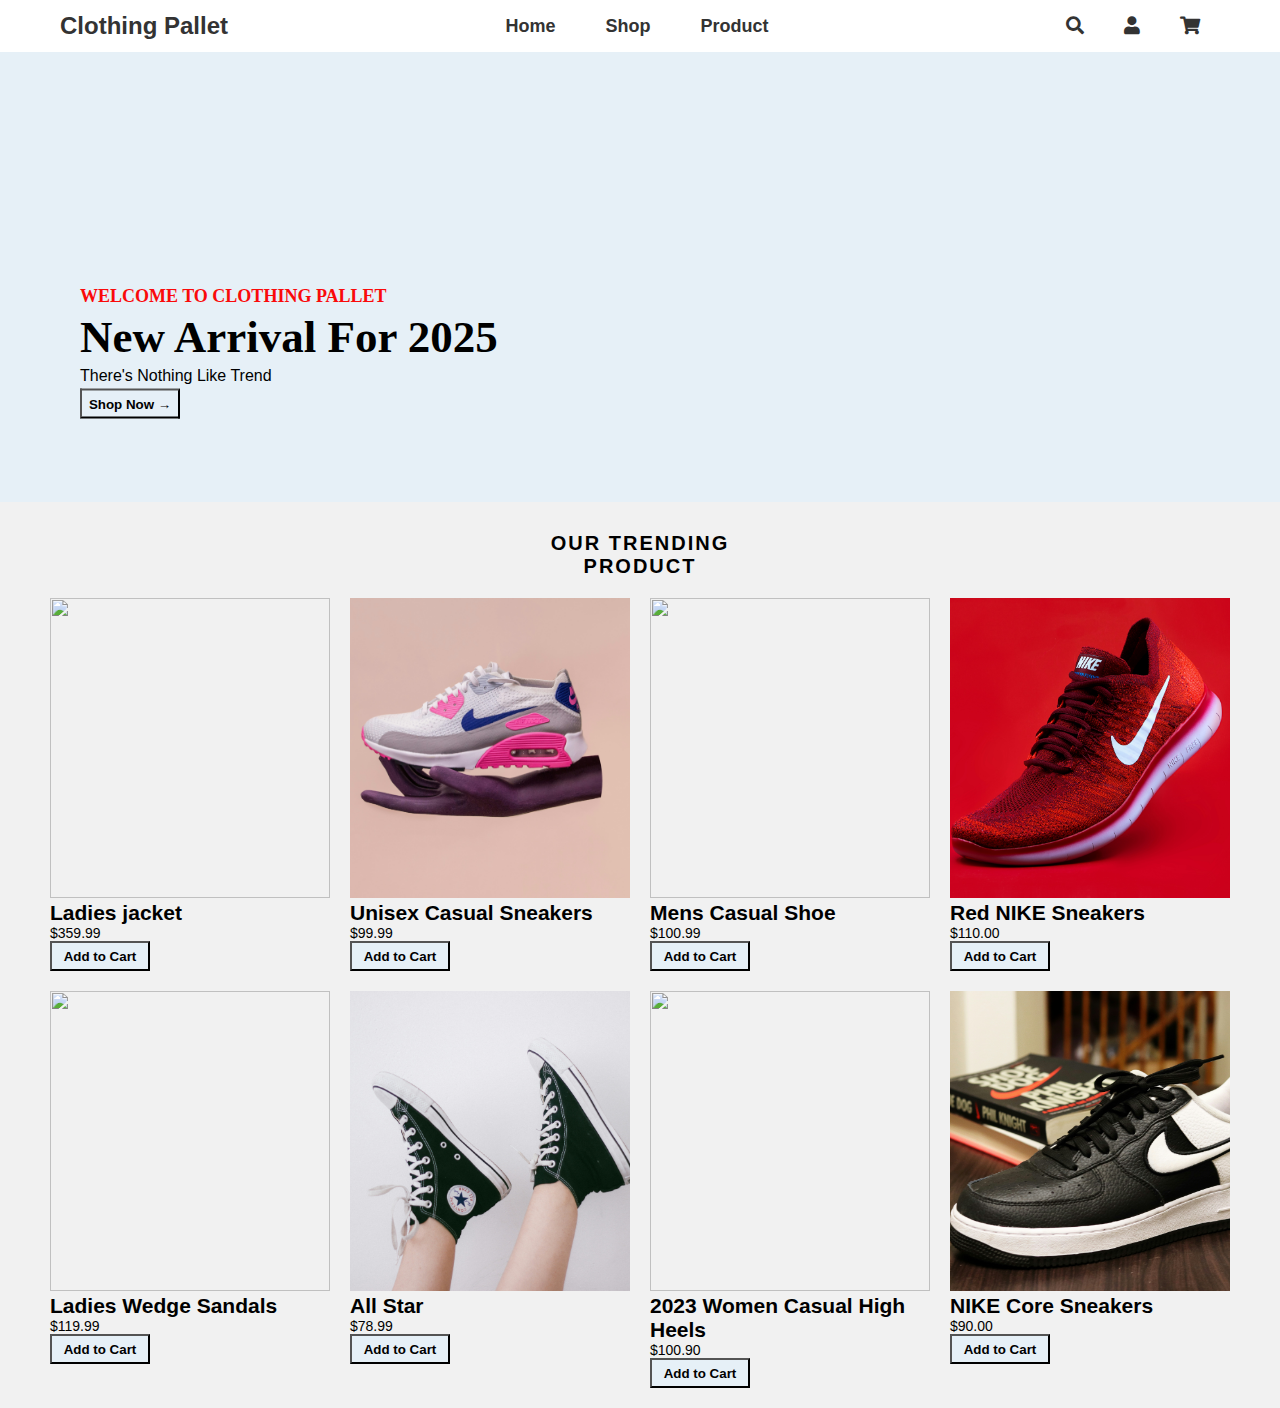
==== index.html @ e318ddd0 "initial files" ====
<!DOCTYPE html>
<html lang="en">
<head>
    <meta charset="UTF-8">
    <meta name="viewport" content="width=device-width, initial-scale=1.0">
    <title>Document</title>
    <link rel="stylesheet" href="style.css">
    <link rel="stylesheet" href="https://cdnjs.cloudflare.com/ajax/libs/font-awesome/5.15.3/css/all.min.css">
</head>
<body>
    <header>
        <nav>
            <div class="logo">
                <a href="#">Clothing Pallet</a>
            </div>
            <ul class="bar1">
                <li><a href="#">Home</a></li>
                <li><a href="#">Shop</a></li>
                <li><a href="#">Product</a></li>
            </ul>
            <ul class="bar2">
                <li><a href="#"><i class="fas fa-search"></i></a></li>
                <li><a href="#"><i class="fas fa-user"></i></a></li>
                <li><a href="#"><i class="fas fa-shopping-cart"></i></a></li>
            </ul>
        </nav>
    </header>

    <section class="banner">
        <div id="container">
            
            <div class="banner-text">
                <h2>WELCOME TO CLOTHING PALLET</h2>
                <h1>New Arrival For 2025</h1>
                <p>There's Nothing Like Trend</p>
                <button>Shop Now →</button>
            </div>
            <div class="banner-img">
                <img src="/img/chang.png">
            </div>
        </div>
    </section>

    <section class="product">
        <h1 class="title">Our Trending <span class="kin">Product</span></h1>
        <div class="product-container">
            <div class="product-card">
                <img src="/img/aiony-haust-K0DxxljcRv0-unsplash.jpg" alt="">
                <h2>Ladies jacket</h2>
                <p>$359.99</p>
                <button>Add to Cart</button>
            </div>  
            <div class="product-card">
                <img src="/img/malvestida-DMl5gG0yWWY-unsplash.jpg" alt="">
                <h2>Unisex Casual Sneakers</h2>
                <p>$99.99</p>
                <button>Add to Cart</button>
            </div>  
            <div class="product-card">
                <img src="/img/jayson-hinrichsen-qLs4WYXqLNY-unsplash.jpg" alt="">
                <h2>Mens Casual Shoe</h2>
                <p>$100.99</p>
                <button>Add to Cart</button>
            </div>  
            <div class="product-card">
                <img src="/img/domino-studio-164_6wVEHfI-unsplash.jpg" alt="">
                <h2>Red NIKE Sneakers</h2>
                <p>$110.00</p>
                <button>Add to Cart</button>
            </div>  
            <div class="product-card">
                <img src="/img/allyson-johnson-lY3d_sIzBXg-unsplash.jpg" alt="">
                <h2>Ladies Wedge Sandals</h2>
                <p>$119.99</p>
                <button>Add to Cart</button>
            </div>  
            <div class="product-card">
                <img src="img/camila-damasio-mWYhrOiAgmA-unsplash.jpg" alt="">
                <h2>All Star</h2>
                <p>$78.99</p>
                <button>Add to Cart</button>
            </div>  
            <div class="product-card">
                <img src="/img/caitlyn-wilson-2-aWVjzctlA-unsplash.jpg" alt="">
                <h2>2023 Women Casual High Heels</h2>
                <p>$100.90</p>
                <button>Add to Cart</button>
            </div>  
            <div class="product-card">
                <img src="/img/anubhav-arora-g1vk_Bef2Xk-unsplash.jpg" alt="">
                <h2>NIKE Core Sneakers</h2>
                <p>$90.00</p>
                <button>Add to Cart</button>
            </div>  
        </div>
    </section>
    
</body>
<script src="script.js"></script>
</html>
---- style.css ----
* {
    padding: 0;
    margin: 0;
    box-sizing: border-box;
    font-family: Arial, sans-serif;
}

body {
    background-color: #f1f1f1;
    height: 100vh;
    width: 100%;
}

header {
    background-color: #fff;
    padding: 12px 60px;
    box-shadow:  0 0 10px rgba(0, 0, 0, 0.6);
}

nav {
    display: flex;
    justify-content: space-between;
    align-items: center;
    font-size: 18px;
    font-weight: bold;
}

nav ul {
    display: flex;
}

nav ul li {
    list-style-type: none;
}

nav ul li a {
    text-decoration: none;
    color: #333;
    padding: 0 20px;
    transition: color 0.5s ease;
}

nav ul li a:hover {
    color: #007bff;
    transition: color 0.5s ease;
}

.bar1 li a {
    margin: 0 20px;
    color: #333;
    transition: color 0.5s ease;
    padding: 5px;
    border-radius: 2px;
    transition: background-color 0.5s ease;
}

.bar1 li a:hover {
    color: #007bff;
    background-color: #a5a8ab;
    transition: all 0.5s ease;
}

.logo a {
    text-decoration: none;
    color: #333;
    font-size: 24px;
    font-weight: bold;
}

.banner {
    background-color: #e6f0f7;
    height: 450px;
    width: 100%;
    position: relative;
    overflow: hidden;
}

#container {
    display: flex;
    gap: 50px;
    position: relative;
}

.banner-img {
    background-image: url("/jus/chang.png");
    background-position: center;
    background-size: cover;
    height: 600px;
    width: 550px;
}

.banner-text {
    display: flex;
    flex-direction: column;
    gap: 4px;
    padding: 120px 60px;
    position: absolute;
    top: 50%;
    left: 20px;
    transform: translateY(-50%);
}

.banner-text h1 {
    font-family: 'brush script std';
    font-size: 45px;
}

.banner-text h2 {
    font-size: 18px;
    font-family: 'brush script std';
    color: #fa0a0a;
}

.banner-text button {
    height: 30px;
    width: 100px;
    font-weight: bold;
    background-color: #e6f0f7;
    transition: background-color 0.2s ease;
}

.banner-text button:hover {
    background-color: #007bff;
    transition: background-color 0.2s ease;
}

.product {
    margin: 30px;
}

.title {
    text-align: center;
    font-size: 20px;
    text-transform: uppercase;
    letter-spacing: 2px;
    font-weight: bold;
    margin: 0;
}

.kin {
    display: block;
    transition: color 0.3s;
}
/* Add this to your style.css */

/* Ensure the product-container is displayed as grid */
.product-container {
    display: grid;
    grid-template-columns: repeat(4, 1fr); /* 4 equal columns */
    gap: 20px; /* Space between the grid items */
    padding: 20px;
    font-size: 14px;
}

.product-card img {
    width: 100%;
    height: 300px;
    object-fit: cover;
}
.product-card button {
    height: 30px;
    width: 100px;
    font-weight: bold;
    background-color: #e6f0f7;
    transition: background-color 0.2s ease;
}
.product-card button:hover {
    background-color: #007bff;
    transition: background-color 0.2s ease;
}

/* Responsive adjustments */
@media (max-width: 768px) {
    .product-container {
        grid-template-columns: repeat(2, 1fr); 
    }
}

@media (max-width: 480px) {
    .product-container {
        grid-template-columns: 1fr; 
    }
}




/* .product-card img {
    height: 300px;
} */



/* Responsive Design */
@media screen and (max-width: 768px) {
    nav {
        flex-direction: column;
        align-items: flex-start;
    }
    .logo a {
        font-size: 22px;
        margin-bottom: 10px;
    }
    nav ul {
        flex-direction: column;
        width: 100%;
        align-items: flex-start;
        display: none; /* Hide menu by default */
        position: absolute;
        top: 50px;
        left: 0;
        background-color: #fff;
        width: 100%;
        box-shadow: 0 0 5px rgba(0, 0, 0, 0.3);
    }

    nav ul li {
        margin: 10px 0;
    }

    .bar2 {
        display: block; /* Ensure that the icons are still visible */
    }

    .bar2 li {
        cursor: pointer;
    }

    .bar2 li a {
        font-size: 20px;
    }

    .bar2 li a:hover {
        color: #007bff;
    }

    .banner {
        height: auto;
        padding: 30px 0;
    }
    #container {
        flex-direction: column;
        align-items: center;
        gap: 20px;
    }
    .banner-img {
        height: 300px;
        width: 100%;
    }
    .banner-text {
        padding: 60px 20px;
        text-align: center;
    }
    .banner-text h1 {
        font-size: 35px;
    }
    .banner-text h2 {
        font-size: 16px;
    }
    .banner-text button {
        width: 120px;
        font-size: 14px;
    }
    .title {
        font-size: 18px;
    }
}
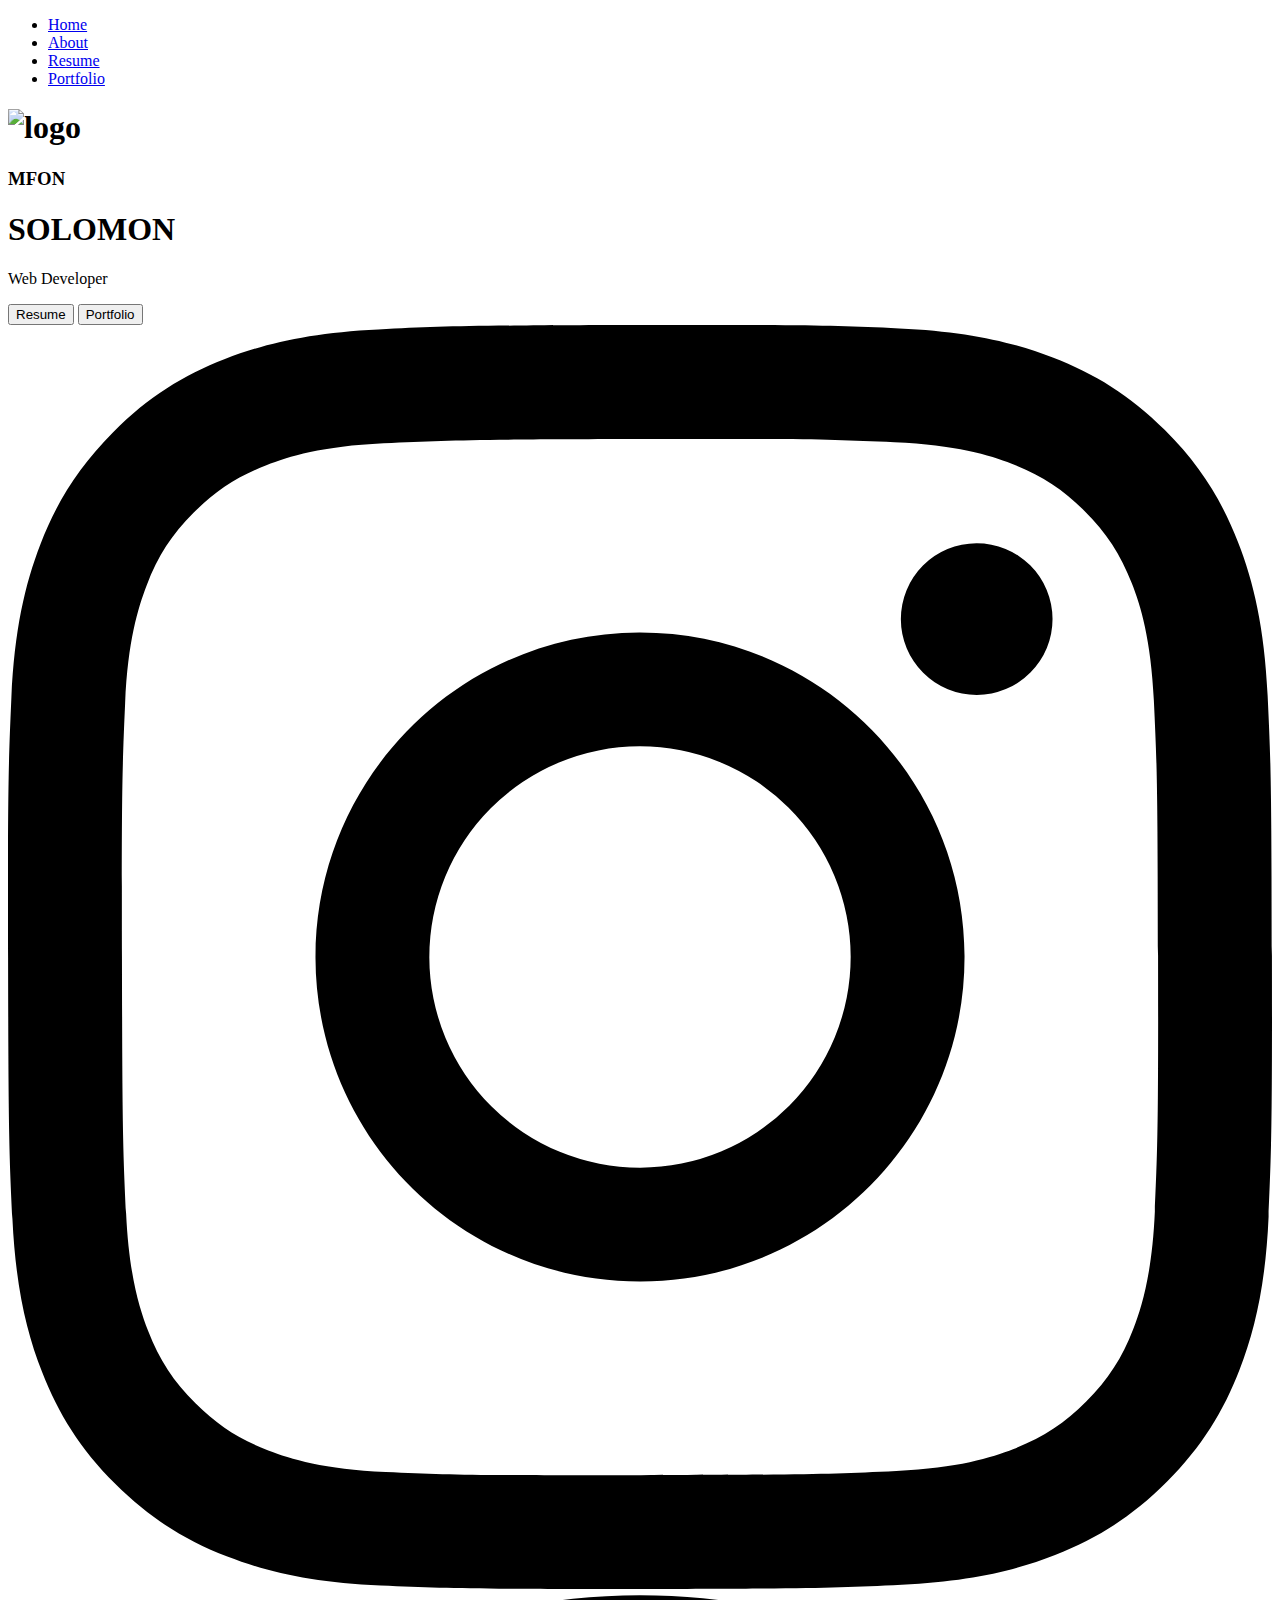
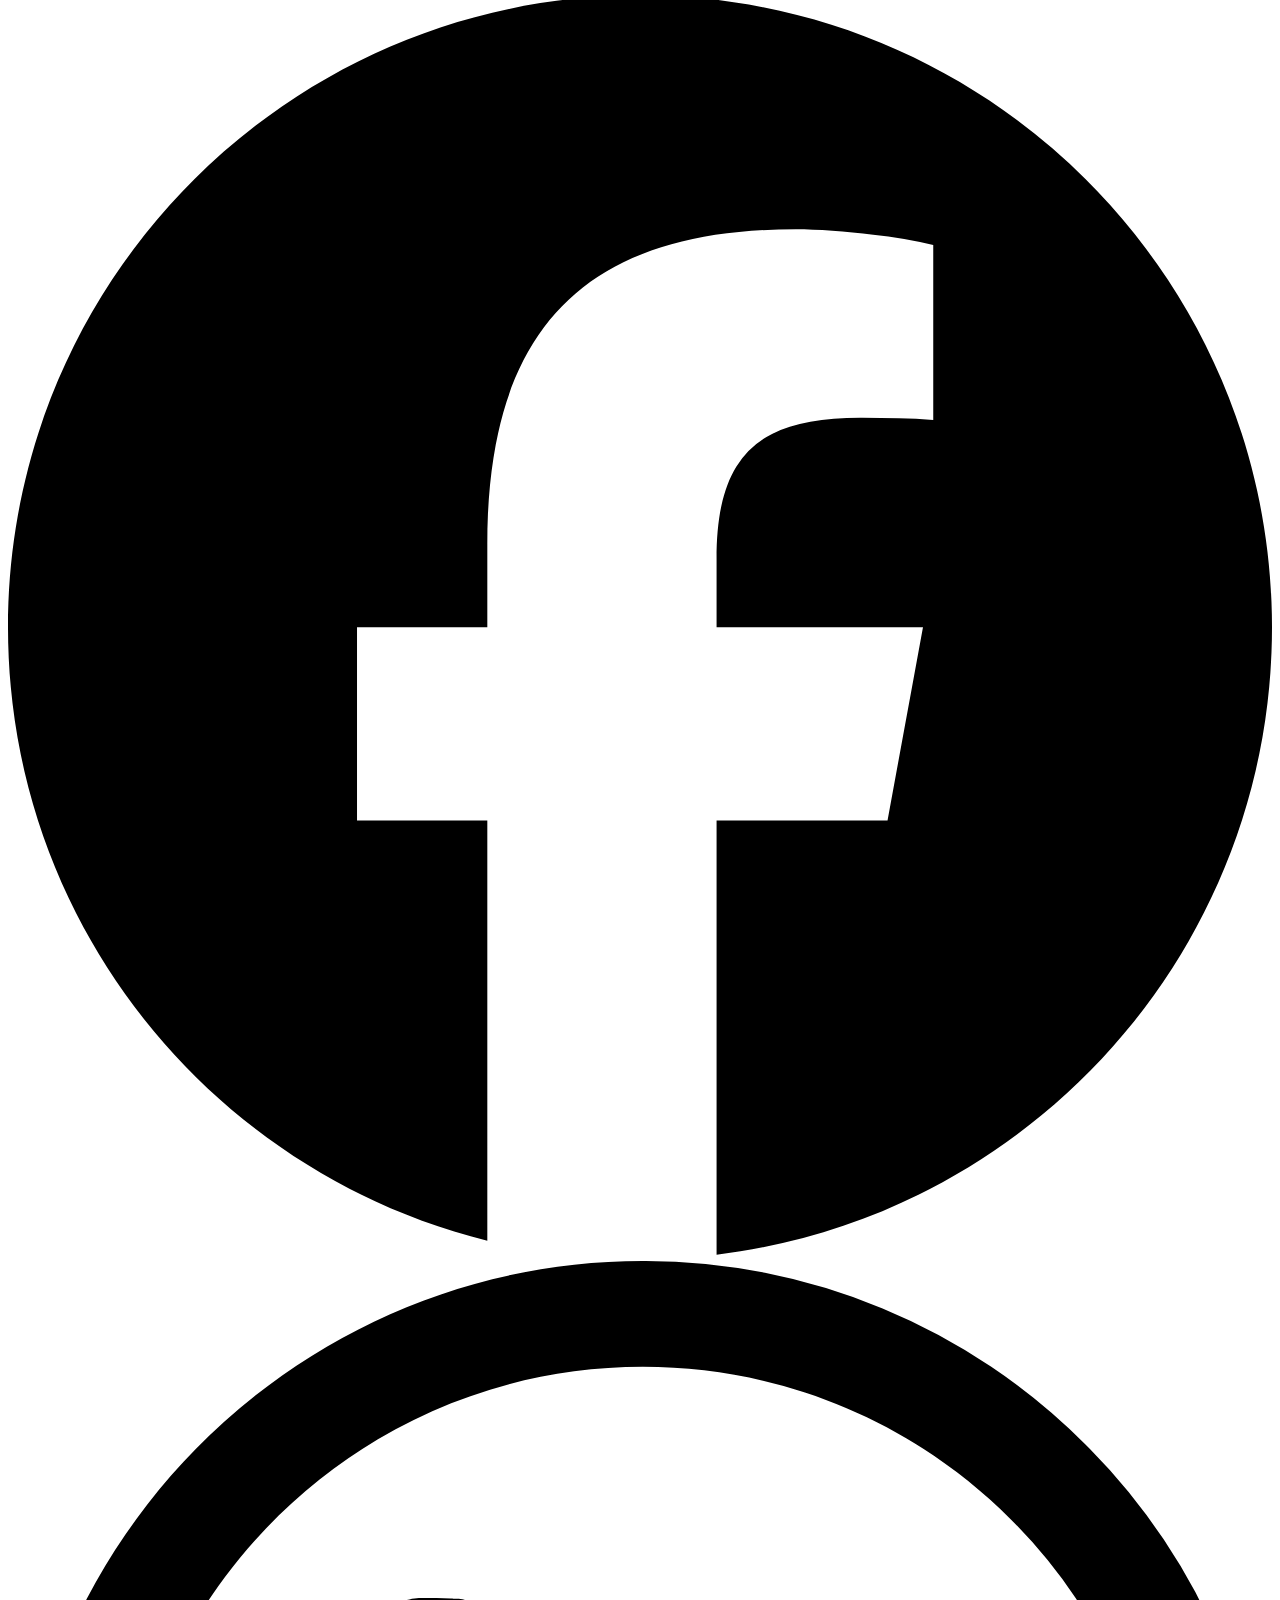
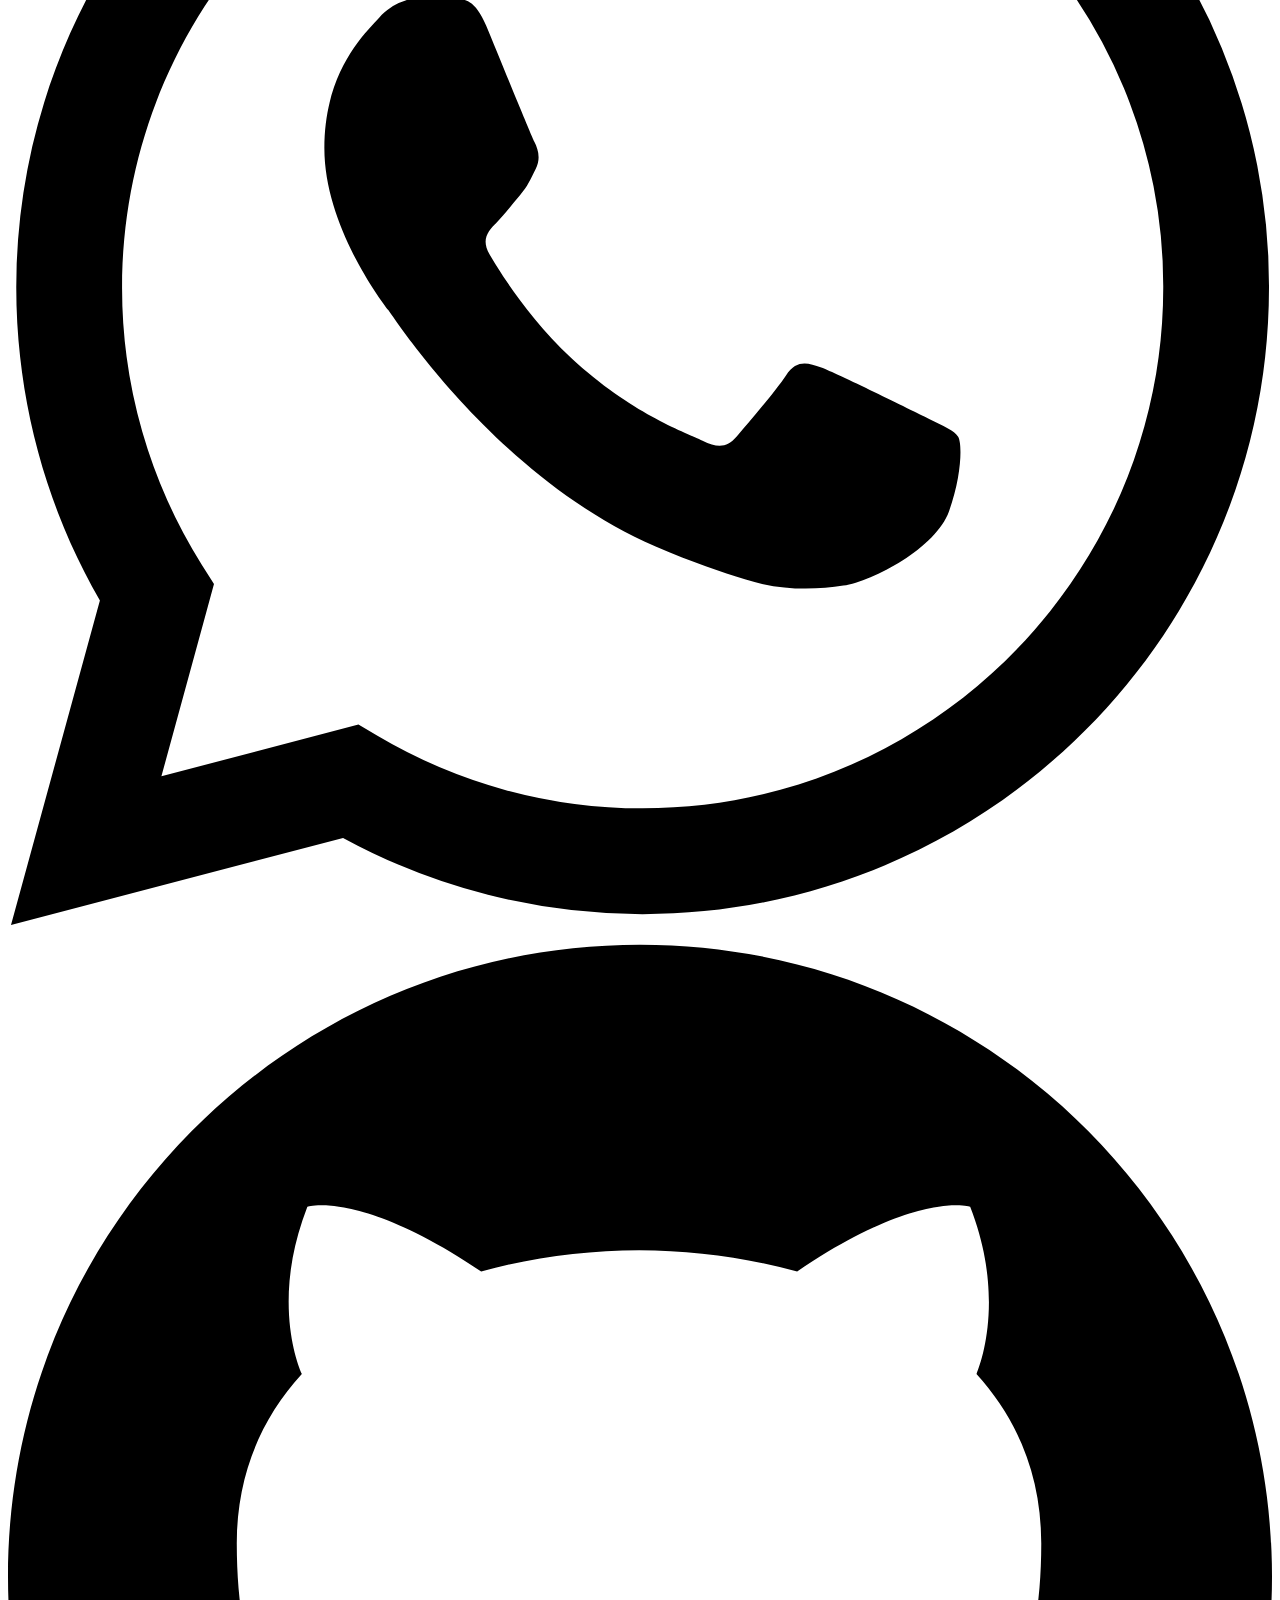
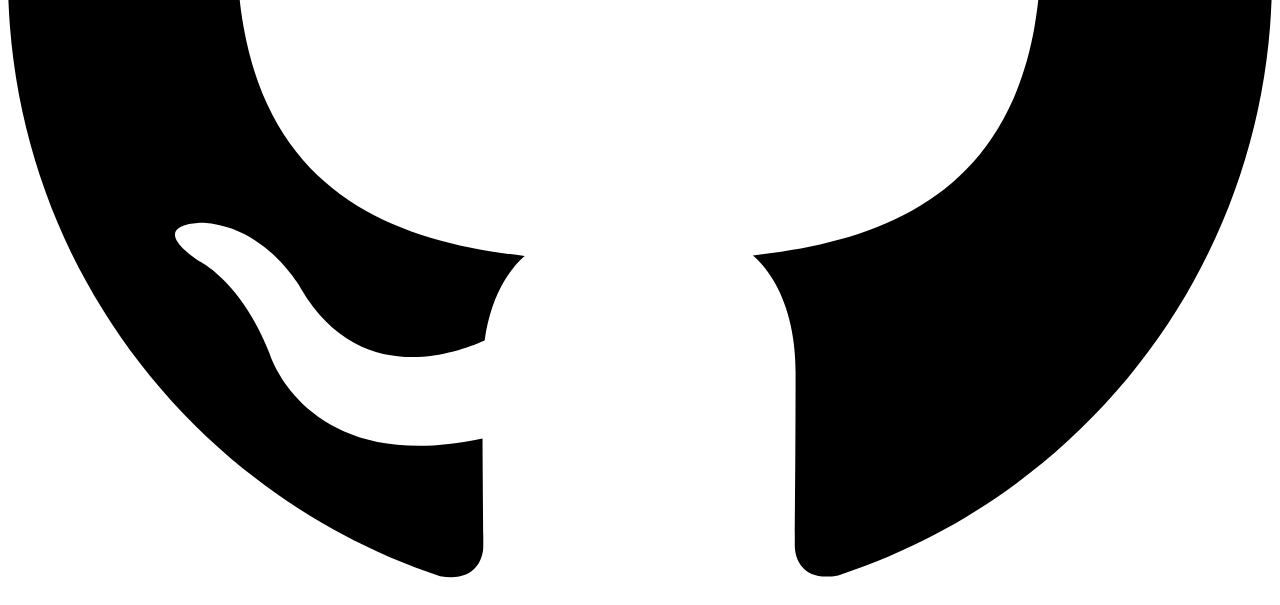
==== commit a23373ec: "Add files via upload" ====
--- a/index.html
+++ b/index.html
@@ -1,100 +1,54 @@
-<!DOCTYPE html>
-<html lang="en">
-<head>
-    <meta charset="UTF-8">
-    <meta name="viewport" content="width=device-width, initial-scale=1.0">
-    <title>Document</title>
-    <link rel="stylesheet" href="style.css">
-    <link rel="stylesheet" href="https://cdnjs.cloudflare.com/ajax/libs/font-awesome/5.15.3/css/all.min.css">
-</head>
-<body>
-    <header>
-        <nav>
-            <div class="logo">
-                <a href="#">Clothing Pallet</a>
-            </div>
-            <ul class="bar1">
-                <li><a href="#">Home</a></li>
-                <li><a href="#">Shop</a></li>
-                <li><a href="#">Product</a></li>
-            </ul>
-            <ul class="bar2">
-                <li><a href="#"><i class="fas fa-search"></i></a></li>
-                <li><a href="#"><i class="fas fa-user"></i></a></li>
-                <li><a href="#"><i class="fas fa-shopping-cart"></i></a></li>
-            </ul>
-        </nav>
-    </header>
-
-    <section class="banner">
-        <div id="container">
-            
-            <div class="banner-text">
-                <h2>WELCOME TO CLOTHING PALLET</h2>
-                <h1>New Arrival For 2025</h1>
-                <p>There's Nothing Like Trend</p>
-                <button>Shop Now →</button>
-            </div>
-            <div class="banner-img">
-                <img src="/img/chang.png">
-            </div>
-        </div>
-    </section>
-
-    <section class="product">
-        <h1 class="title">Our Trending <span class="kin">Product</span></h1>
-        <div class="product-container">
-            <div class="product-card">
-                <img src="/img/aiony-haust-K0DxxljcRv0-unsplash.jpg" alt="">
-                <h2>Ladies jacket</h2>
-                <p>$359.99</p>
-                <button>Add to Cart</button>
-            </div>  
-            <div class="product-card">
-                <img src="/img/malvestida-DMl5gG0yWWY-unsplash.jpg" alt="">
-                <h2>Unisex Casual Sneakers</h2>
-                <p>$99.99</p>
-                <button>Add to Cart</button>
-            </div>  
-            <div class="product-card">
-                <img src="/img/jayson-hinrichsen-qLs4WYXqLNY-unsplash.jpg" alt="">
-                <h2>Mens Casual Shoe</h2>
-                <p>$100.99</p>
-                <button>Add to Cart</button>
-            </div>  
-            <div class="product-card">
-                <img src="/img/domino-studio-164_6wVEHfI-unsplash.jpg" alt="">
-                <h2>Red NIKE Sneakers</h2>
-                <p>$110.00</p>
-                <button>Add to Cart</button>
-            </div>  
-            <div class="product-card">
-                <img src="/img/allyson-johnson-lY3d_sIzBXg-unsplash.jpg" alt="">
-                <h2>Ladies Wedge Sandals</h2>
-                <p>$119.99</p>
-                <button>Add to Cart</button>
-            </div>  
-            <div class="product-card">
-                <img src="img/camila-damasio-mWYhrOiAgmA-unsplash.jpg" alt="">
-                <h2>All Star</h2>
-                <p>$78.99</p>
-                <button>Add to Cart</button>
-            </div>  
-            <div class="product-card">
-                <img src="/img/caitlyn-wilson-2-aWVjzctlA-unsplash.jpg" alt="">
-                <h2>2023 Women Casual High Heels</h2>
-                <p>$100.90</p>
-                <button>Add to Cart</button>
-            </div>  
-            <div class="product-card">
-                <img src="/img/anubhav-arora-g1vk_Bef2Xk-unsplash.jpg" alt="">
-                <h2>NIKE Core Sneakers</h2>
-                <p>$90.00</p>
-                <button>Add to Cart</button>
-            </div>  
-        </div>
-    </section>
-    
-</body>
-<script src="script.js"></script>
+<!DOCTYPE html>
+<html lang="en">
+<head>
+    <meta charset="UTF-8">
+    <meta name="viewport" content="width=device-width, initial-scale=1.0">
+    <title>odin</title>
+    <link rel="stylesheet" href="/css/style.css">
+</head>
+<body>
+    <header>
+        <ul id="nav">
+            <li><a href="#">Home</a></li>
+            <li><a href="#">About</a></li>
+            <li><a href="#">Resume</a></li>
+            <li><a href="#">Portfolio</a></li>
+        </ul>
+        <h1 id="logo">
+            <img src="image/logo.png" alt="logo">
+        </h1>
+    </header>
+    <section class="hero">
+        <div class="container"></div>
+        <div class="content">
+            <div class="content2">
+                <div class="text">
+                    <h3>MFON</h3>
+                    <h1>SOLOMON</h1>
+                    <p>Web Developer</p>
+                </div>
+                <div class="btn">
+                    <button id="btn">Resume</button>
+                    <button id="btn">Portfolio</button>
+                </div>
+            </div>
+            
+            <div class="link-icons">
+                <a href="">
+                    <svg role="img" viewBox="0 0 24 24" xmlns="http://www.w3.org/2000/svg"><title>Instagram</title><path d="M7.0301.084c-1.2768.0602-2.1487.264-2.911.5634-.7888.3075-1.4575.72-2.1228 1.3877-.6652.6677-1.075 1.3368-1.3802 2.127-.2954.7638-.4956 1.6365-.552 2.914-.0564 1.2775-.0689 1.6882-.0626 4.947.0062 3.2586.0206 3.6671.0825 4.9473.061 1.2765.264 2.1482.5635 2.9107.308.7889.72 1.4573 1.388 2.1228.6679.6655 1.3365 1.0743 2.1285 1.38.7632.295 1.6361.4961 2.9134.552 1.2773.056 1.6884.069 4.9462.0627 3.2578-.0062 3.668-.0207 4.9478-.0814 1.28-.0607 2.147-.2652 2.9098-.5633.7889-.3086 1.4578-.72 2.1228-1.3881.665-.6682 1.0745-1.3378 1.3795-2.1284.2957-.7632.4966-1.636.552-2.9124.056-1.2809.0692-1.6898.063-4.948-.0063-3.2583-.021-3.6668-.0817-4.9465-.0607-1.2797-.264-2.1487-.5633-2.9117-.3084-.7889-.72-1.4568-1.3876-2.1228C21.2982 1.33 20.628.9208 19.8378.6165 19.074.321 18.2017.1197 16.9244.0645 15.6471.0093 15.236-.005 11.977.0014 8.718.0076 8.31.0215 7.0301.0839m.1402 21.6932c-1.17-.0509-1.8053-.2453-2.2287-.408-.5606-.216-.96-.4771-1.3819-.895-.422-.4178-.6811-.8186-.9-1.378-.1644-.4234-.3624-1.058-.4171-2.228-.0595-1.2645-.072-1.6442-.079-4.848-.007-3.2037.0053-3.583.0607-4.848.05-1.169.2456-1.805.408-2.2282.216-.5613.4762-.96.895-1.3816.4188-.4217.8184-.6814 1.3783-.9003.423-.1651 1.0575-.3614 2.227-.4171 1.2655-.06 1.6447-.072 4.848-.079 3.2033-.007 3.5835.005 4.8495.0608 1.169.0508 1.8053.2445 2.228.408.5608.216.96.4754 1.3816.895.4217.4194.6816.8176.9005 1.3787.1653.4217.3617 1.056.4169 2.2263.0602 1.2655.0739 1.645.0796 4.848.0058 3.203-.0055 3.5834-.061 4.848-.051 1.17-.245 1.8055-.408 2.2294-.216.5604-.4763.96-.8954 1.3814-.419.4215-.8181.6811-1.3783.9-.4224.1649-1.0577.3617-2.2262.4174-1.2656.0595-1.6448.072-4.8493.079-3.2045.007-3.5825-.006-4.848-.0608M16.953 5.5864A1.44 1.44 0 1 0 18.39 4.144a1.44 1.44 0 0 0-1.437 1.4424M5.8385 12.012c.0067 3.4032 2.7706 6.1557 6.173 6.1493 3.4026-.0065 6.157-2.7701 6.1506-6.1733-.0065-3.4032-2.771-6.1565-6.174-6.1498-3.403.0067-6.156 2.771-6.1496 6.1738M8 12.0077a4 4 0 1 1 4.008 3.9921A3.9996 3.9996 0 0 1 8 12.0077"/></svg>
+                </a>
+                <a href="">
+                    <svg role="img" viewBox="0 0 24 24" xmlns="http://www.w3.org/2000/svg"><title>Facebook</title><path d="M9.101 23.691v-7.98H6.627v-3.667h2.474v-1.58c0-4.085 1.848-5.978 5.858-5.978.401 0 .955.042 1.468.103a8.68 8.68 0 0 1 1.141.195v3.325a8.623 8.623 0 0 0-.653-.036 26.805 26.805 0 0 0-.733-.009c-.707 0-1.259.096-1.675.309a1.686 1.686 0 0 0-.679.622c-.258.42-.374.995-.374 1.752v1.297h3.919l-.386 2.103-.287 1.564h-3.246v8.245C19.396 23.238 24 18.179 24 12.044c0-6.627-5.373-12-12-12s-12 5.373-12 12c0 5.628 3.874 10.35 9.101 11.647Z"/></svg>
+                </a>
+                <a href="">
+                    <svg role="img" viewBox="0 0 24 24" xmlns="http://www.w3.org/2000/svg"><title>WhatsApp</title><path d="M17.472 14.382c-.297-.149-1.758-.867-2.03-.967-.273-.099-.471-.148-.67.15-.197.297-.767.966-.94 1.164-.173.199-.347.223-.644.075-.297-.15-1.255-.463-2.39-1.475-.883-.788-1.48-1.761-1.653-2.059-.173-.297-.018-.458.13-.606.134-.133.298-.347.446-.52.149-.174.198-.298.298-.497.099-.198.05-.371-.025-.52-.075-.149-.669-1.612-.916-2.207-.242-.579-.487-.5-.669-.51-.173-.008-.371-.01-.57-.01-.198 0-.52.074-.792.372-.272.297-1.04 1.016-1.04 2.479 0 1.462 1.065 2.875 1.213 3.074.149.198 2.096 3.2 5.077 4.487.709.306 1.262.489 1.694.625.712.227 1.36.195 1.871.118.571-.085 1.758-.719 2.006-1.413.248-.694.248-1.289.173-1.413-.074-.124-.272-.198-.57-.347m-5.421 7.403h-.004a9.87 9.87 0 01-5.031-1.378l-.361-.214-3.741.982.998-3.648-.235-.374a9.86 9.86 0 01-1.51-5.26c.001-5.45 4.436-9.884 9.888-9.884 2.64 0 5.122 1.03 6.988 2.898a9.825 9.825 0 012.893 6.994c-.003 5.45-4.437 9.884-9.885 9.884m8.413-18.297A11.815 11.815 0 0012.05 0C5.495 0 .16 5.335.157 11.892c0 2.096.547 4.142 1.588 5.945L.057 24l6.305-1.654a11.882 11.882 0 005.683 1.448h.005c6.554 0 11.89-5.335 11.893-11.893a11.821 11.821 0 00-3.48-8.413Z"/></svg>
+                </a>
+                <a href="">
+                    <svg role="img" viewBox="0 0 24 24" xmlns="http://www.w3.org/2000/svg"><title>GitHub</title><path d="M12 .297c-6.63 0-12 5.373-12 12 0 5.303 3.438 9.8 8.205 11.385.6.113.82-.258.82-.577 0-.285-.01-1.04-.015-2.04-3.338.724-4.042-1.61-4.042-1.61C4.422 18.07 3.633 17.7 3.633 17.7c-1.087-.744.084-.729.084-.729 1.205.084 1.838 1.236 1.838 1.236 1.07 1.835 2.809 1.305 3.495.998.108-.776.417-1.305.76-1.605-2.665-.3-5.466-1.332-5.466-5.93 0-1.31.465-2.38 1.235-3.22-.135-.303-.54-1.523.105-3.176 0 0 1.005-.322 3.3 1.23.96-.267 1.98-.399 3-.405 1.02.006 2.04.138 3 .405 2.28-1.552 3.285-1.23 3.285-1.23.645 1.653.24 2.873.12 3.176.765.84 1.23 1.91 1.23 3.22 0 4.61-2.805 5.625-5.475 5.92.42.36.81 1.096.81 2.22 0 1.606-.015 2.896-.015 3.286 0 .315.21.69.825.57C20.565 22.092 24 17.592 24 12.297c0-6.627-5.373-12-12-12"/></svg>
+                </a>
+            </div>
+        </div>
+        
+    </section>
+</body>
 </html>